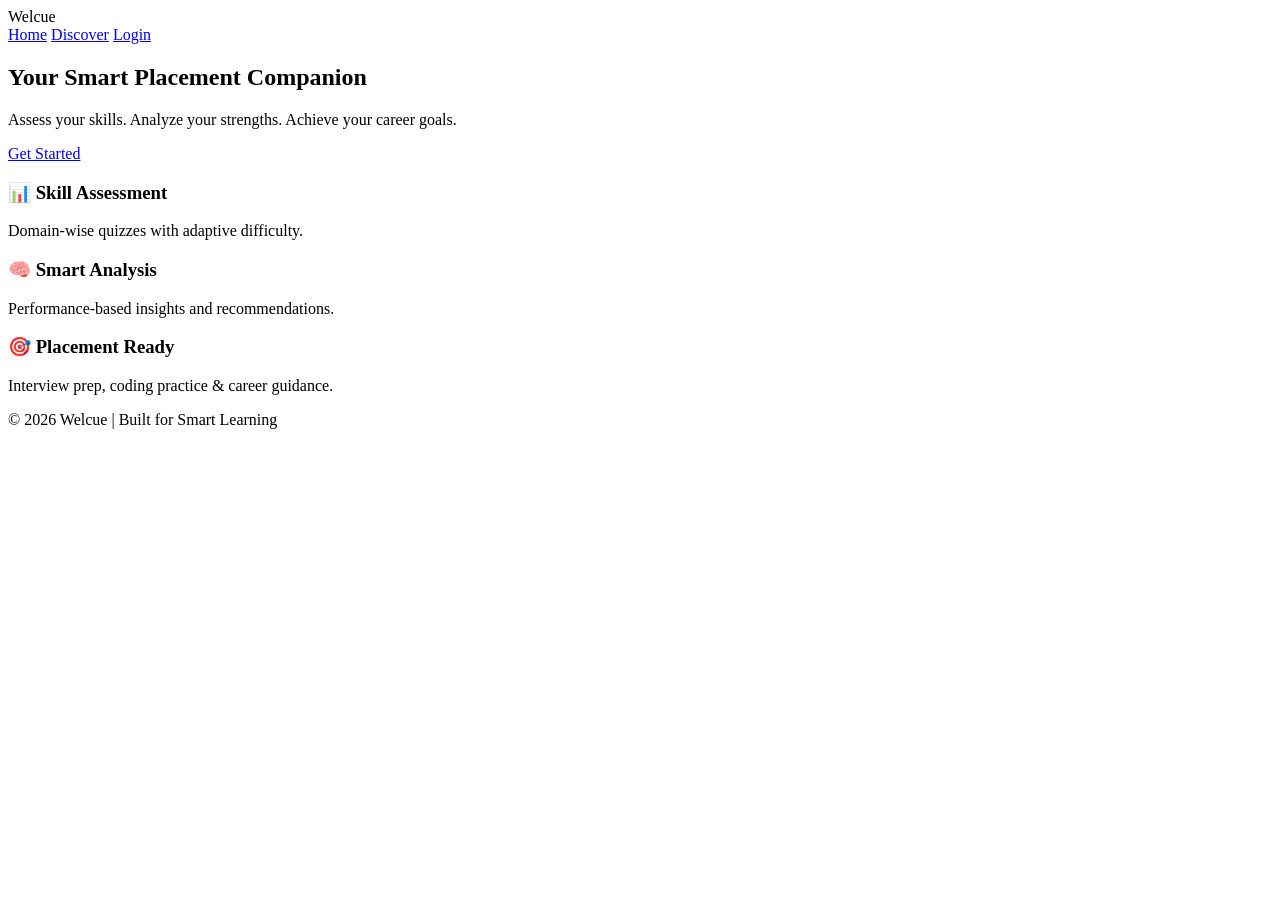
==== index.html @ 7b06efa4 "Add initial files" ====
<!DOCTYPE html>
<html>
<head>
    <meta charset="UTF-8">
  <title>Welcue | Smart Placement Assistant</title>
  <link rel="stylesheet" href="css/style.css">
</head>
<body>

  <header class="navbar">
  <div class="logo">
    <span class="logo-main">Wel</span><span class="logo-accent">cue</span>
  </div>

  <nav>
    <a href="index.html">Home</a>
    <a href="discovery.html">Discover</a>
    <a href="login.html" class="btn-nav">Login</a>
  </nav>
</header>

<section class="hero">
  <h1>Your Smart Placement Companion</h1>
  <p>Assess your skills. Analyze your strengths. Achieve your career goals.</p>
  <a href="login.html" class="btn-primary">Get Started</a>
</section>

<section class="features">

  <div class="feature-card">
    <h3>📊 Skill Assessment</h3>
    <p>Domain-wise quizzes with adaptive difficulty.</p>
  </div>

  <div class="feature-card">
    <h3>🧠 Smart Analysis</h3>
    <p>Performance-based insights and recommendations.</p>
  </div>

  <div class="feature-card">
    <h3>🎯 Placement Ready</h3>
    <p>Interview prep, coding practice & career guidance.</p>
  </div>

</section>



<footer class="footer">
  <p>© 2026 Welcue | Built for Smart Learning</p>
</footer>

</body>
</html>
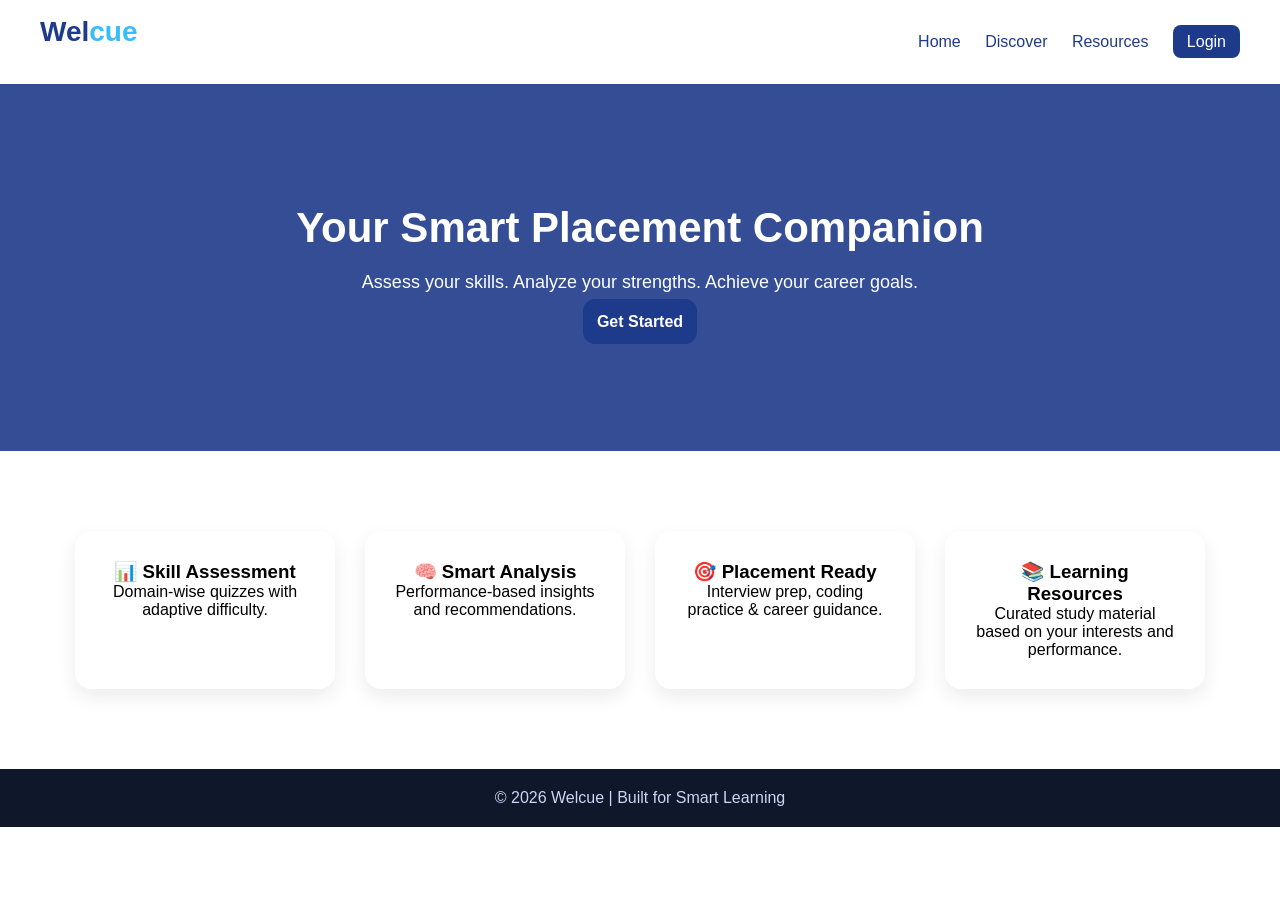
==== commit a2a2ca96: "initial commit" ====
--- a/index.html
+++ b/index.html
@@ -15,6 +15,7 @@
   <nav>
     <a href="index.html">Home</a>
     <a href="discovery.html">Discover</a>
+     <a href="resources.html">Resources</a>
     <a href="login.html" class="btn-nav">Login</a>
   </nav>
 </header>
@@ -23,6 +24,7 @@
   <h1>Your Smart Placement Companion</h1>
   <p>Assess your skills. Analyze your strengths. Achieve your career goals.</p>
   <a href="login.html" class="btn-primary">Get Started</a>
+  
 </section>
 
 <section class="features">
@@ -42,6 +44,12 @@
     <p>Interview prep, coding practice & career guidance.</p>
   </div>
 
+  <div class="feature-card">
+  <h3>📚 Learning Resources</h3>
+  <p>Curated study material based on your interests and performance.</p>
+  
+</div>
+
 </section>
 
 
--- a/css/style.css
+++ b/css/style.css
@@ -0,0 +1,727 @@
+
+* {
+  margin: 0;
+  padding: 0;
+  box-sizing: border-box;
+  font-family: "Segoe UI", Poppins, sans-serif;
+}
+
+:root {
+  --primary: #1e3a8a;
+  --secondary: #2563eb;
+  --accent: #38bdf8;
+
+  --bg-light: #f4f6f9;
+  --bg-dark: #0f172a;
+
+  --text-dark: #111827;
+  --text-light: #ffffff;
+
+  --success: #16a34a;
+  --warning: #f59e0b;
+  --danger: #dc2626;
+}
+
+
+
+.navbar {
+  display: flex;
+  justify-content: space-between;
+  align-items: center;
+  padding: 16px 40px;
+  background: white;
+  box-shadow: 0 4px 12px rgba(0,0,0,0.05);
+}
+
+.logo {
+  font-size: 26px;
+  font-weight: 700;
+}
+
+.logo-main { color: var(--primary); }
+.logo-accent { color: var(--accent); }
+
+nav a {
+  margin-left: 20px;
+  text-decoration: none;
+  color: var(--primary);
+  font-weight: 500;
+}
+
+.btn-nav {
+  background: var(--primary);
+  color: white;
+  padding: 8px 14px;
+  border-radius: 8px;
+}
+
+
+.hero {
+  background: linear-gradient(
+      rgba(30,58,138,0.9),
+      rgba(30,58,138,0.9)
+    ),
+    url("../assets/hero-students.jpg");
+  background-size: cover;
+  text-align: center;
+  color: white;
+  padding: 120px 20px;
+}
+
+.hero h1 {
+  font-size: 42px;
+}
+
+.hero p {
+  font-size: 18px;
+  margin: 20px 0;
+}
+
+.btn-primary {
+  background: var(--accent);
+  color: var(--text-dark);
+  padding: 12px 24px;
+  border-radius: 10px;
+  text-decoration: none;
+  font-weight: 600;
+}
+
+
+.features {
+  display: flex;
+  justify-content: center;
+  gap: 30px;
+  padding: 80px 40px;
+}
+
+.feature-card {
+  background: white;
+  padding: 30px;
+  width: 260px;
+  border-radius: 16px;
+  text-align: center;
+  box-shadow: 0 8px 20px rgba(0,0,0,0.08);
+  transition: transform 0.3s;
+}
+
+.feature-card:hover {
+  transform: translateY(-6px);
+}
+
+
+.footer {
+  text-align: center;
+  padding: 20px;
+  background: var(--bg-dark);
+  color: #cbd5f5;
+}
+
+
+body.login-page {
+  background: linear-gradient(135deg, #e5e7eb, #f8fafc);
+  display: flex;
+  justify-content: center;
+  align-items: center;
+}
+
+.login-page .container {
+  max-width: 420px;
+}
+
+.login-page .card {
+  background: white;
+  padding: 40px 30px;
+  border-radius: 20px;
+  box-shadow: 0 10px 30px rgba(0,0,0,0.15);
+  animation: fadeIn 0.6s ease;
+}
+
+.login-page input {
+  width: 100%;
+  padding: 12px;
+  margin-bottom: 15px;
+  border-radius: 10px;
+  border: 1px solid #d1d5db;
+  font-size: 15px;
+}
+
+.login-page input:focus {
+  outline: none;
+  border-color: var(--secondary);
+  box-shadow: 0 0 0 3px rgba(37,99,235,0.2);
+}
+
+.btn {
+  width: 100%;
+  padding: 12px;
+  border-radius: 25px;
+  border: none;
+  background: var(--primary);
+  color: white;
+  font-weight: 600;
+  cursor: pointer;
+  transition: 0.3s;
+}
+
+.btn:hover {
+  background: var(--secondary);
+}
+
+body.quiz-page {
+  background: linear-gradient(135deg, #f4f6f9, #e5e7eb);
+  display: flex;
+  justify-content: center;
+  align-items: center;
+}
+
+.quiz-page .container {
+  width: 90%;
+  max-width: 720px;
+}
+
+.quiz-page .card {
+  background: white;
+  border-radius: 18px;
+  padding: 30px 35px;
+  box-shadow: 0 15px 40px rgba(0,0,0,0.12);
+  animation: fadeIn 0.5s ease;
+}
+
+#question {
+  font-size: 1.25rem;
+  margin-bottom: 15px;
+}
+
+.difficulty {
+  padding: 4px 10px;
+  border-radius: 20px;
+  font-size: 0.85rem;
+  font-weight: 600;
+  color: white;
+}
+
+.difficulty.Easy { background: var(--success); }
+.difficulty.Moderate { background: var(--warning); }
+.difficulty.Difficult { background: var(--danger); }
+
+#options {
+  margin: 25px 0;
+  display: flex;
+  flex-direction: column;
+  gap: 12px;
+}
+
+
+.option-btn {
+  padding: 12px;
+  border-radius: 10px;
+  background: #f9fafb;
+  border: 1px solid #d1d5db;
+  cursor: pointer;
+  transition: 0.2s;
+}
+
+.option-btn:hover {
+  background: #e0e7ff;
+  border-color: var(--secondary);
+}
+
+.option-btn.selected {
+  background: #dbeafe;
+  border-color: var(--secondary);
+  font-weight: 600;
+}
+
+
+.text-input,
+.text-area,
+.code-area {
+  padding: 12px;
+  border-radius: 10px;
+  border: 1px solid #d1d5db;
+  font-size: 15px;
+}
+
+.text-input:focus,
+.text-area:focus,
+.code-area:focus {
+  outline: none;
+  border-color: var(--secondary);
+  box-shadow: 0 0 0 3px rgba(37,99,235,0.2);
+}
+
+
+#nextBtn {
+  width: 100%;
+  padding: 14px;
+  border-radius: 12px;
+  border: none;
+  background: var(--primary);
+  color: white;
+  font-size: 16px;
+  font-weight: 600;
+  cursor: pointer;
+  transition: 0.2s;
+}
+
+#nextBtn:hover {
+  background: var(--secondary);
+  transform: translateY(-1px);
+}
+
+
+.option-btn.selected {
+  background: #fde68a;          
+  border: 2px solid #f59e0b;    
+  color: #111827;
+  font-weight: 600;
+}
+
+
+.option-btn.selected:hover {
+  background: #fcd34d;
+}
+
+
+@keyframes fadeIn {
+  from {
+    opacity: 0;
+    transform: translateY(12px);
+  }
+  to {
+    opacity: 1;
+    transform: translateY(0);
+  }
+}
+
+
+.login-body {
+  min-height: 100vh;
+  background: linear-gradient(135deg, #1e3a8a, #38bdf8);
+  display: flex;
+  align-items: center;
+  justify-content: center;
+}
+
+.login-wrapper {
+  width: 90%;
+  max-width: 1100px;
+  display: flex;
+  background: white;
+  border-radius: 20px;
+  overflow: hidden;
+  box-shadow: 0 20px 40px rgba(0,0,0,0.2);
+}
+
+/* LEFT */
+.login-image {
+  flex: 1;
+  background: linear-gradient(135deg, #1e3a8a, #2563eb);
+  color: white;
+  padding: 50px;
+  display: flex;
+  flex-direction: column;
+  justify-content: center;
+}
+
+.login-image h1 {
+  font-size: 36px;
+}
+
+.login-image span {
+  color: #38bdf8;
+}
+
+.login-image img {
+  margin-top: 30px;
+  width: 100%;
+  max-width: 350px;
+}
+
+/* RIGHT */
+.login-card {
+  flex: 1;
+  padding: 60px 50px;
+}
+
+.logo {
+  font-size: 28px;
+  font-weight: 700;
+  margin-bottom: 20px;
+}
+
+.logo-main { color: #1e3a8a; }
+.logo-accent { color: #38bdf8; }
+
+.input-group {
+  position: relative;
+  margin-bottom: 25px;
+}
+
+.input-group input {
+  width: 100%;
+  padding: 14px;
+  border-radius: 10px;
+  border: 1px solid #cbd5f5;
+  outline: none;
+}
+
+.input-group label {
+  position: absolute;
+  left: 14px;
+  top: 50%;
+  transform: translateY(-50%);
+  color: #64748b;
+  background: white;
+  padding: 0 6px;
+  transition: 0.3s;
+}
+
+.input-group input:focus + label,
+.input-group input:valid + label {
+  top: -8px;
+  font-size: 12px;
+  color: #1e3a8a;
+}
+
+.toggle-password {
+  position: absolute;
+  right: 15px;
+  top: 50%;
+  cursor: pointer;
+}
+
+.error {
+  display: none;
+  color: red;
+  font-size: 12px;
+  margin-top: 5px;
+}
+
+.btn-primary {
+  width: 100%;
+  padding: 14px;
+  border-radius: 12px;
+  background: #1e3a8a;
+  color: white;
+  border: none;
+  font-weight: 600;
+  cursor: pointer;
+  transition: 0.3s;
+}
+
+.btn-primary:hover {
+  background: #2563eb;
+  transform: translateY(-2px);
+}
+
+.extra-text {
+  margin-top: 20px;
+  font-size: 14px;
+}
+select {
+  width: 100%;
+  padding: 14px;
+  border-radius: 10px;
+  border: 1px solid #cbd5f5;
+  background: white;
+  font-size: 14px;
+}
+
+.dashboard-bg {
+  background: linear-gradient(135deg, #0f172a, #64a4c4);
+  min-height: 100vh;
+  color: white;
+  padding-bottom: 60px;
+}
+
+.dashboard-header {
+  text-align: center;
+  padding: 40px 20px;
+}
+
+.logo-small {
+  width: 70px;
+  margin-bottom: 10px;
+}
+
+.dashboard-header h1 {
+  font-size: 34px;
+}
+
+.dashboard-header p {
+  opacity: 0.8;
+}
+
+/* ---------- PROGRESS ---------- */
+.progress-section {
+  width: 60%;
+  margin: 0 auto 40px;
+  text-align: center;
+}
+
+.progress-bar {
+  height: 10px;
+  background: rgba(255,255,255,0.2);
+  border-radius: 20px;
+  overflow: hidden;
+}
+
+.progress-fill {
+  height: 100%;
+  background: #38bdf8;
+  transition: width 0.4s ease;
+}
+
+/* ---------- STEPS ---------- */
+.steps-grid {
+  display: grid;
+  grid-template-columns: repeat(auto-fit, minmax(220px, 1fr));
+  gap: 25px;
+  padding: 0 40px;
+}
+
+.step-card {
+  background: rgba(255,255,255,0.12);
+  backdrop-filter: blur(12px);
+  border-radius: 18px;
+  padding: 25px;
+  cursor: pointer;
+  transition: all 0.3s ease;
+  position: relative;
+}
+
+.step-card:hover {
+  transform: translateY(-8px) scale(1.03);
+  background: rgba(255,255,255,0.2);
+}
+
+.step-number {
+  position: absolute;
+  top: -12px;
+  right: -12px;
+  background: #38bdf8;
+  color: #0f172a;
+  width: 36px;
+  height: 36px;
+  border-radius: 50%;
+  display: flex;
+  align-items: center;
+  justify-content: center;
+  font-weight: bold;
+}
+
+.step-card h3 {
+  margin-bottom: 8px;
+}
+
+.step-card p {
+  font-size: 14px;
+  opacity: 0.85;
+}
+
+/* Highlight last step */
+.step-card.highlight {
+  border: 2px solid #38bdf8;
+}
+
+
+.login-img {
+  width: 140px;
+  display: block;
+  margin: 0 auto 20px;
+}
+
+@media (max-width: 900px) {
+  .login-wrapper {
+    flex-direction: column;
+  }
+
+  .login-image {
+    text-align: center;
+  }
+
+  .login-image img {
+    max-width: 240px;
+    margin: 20px auto 0;
+  }
+}
+
+
+body.profile-page {
+  background: linear-gradient(135deg, #f4f6f9, #e5e7eb);
+  display: flex;
+  justify-content: center;
+  align-items: center;
+  min-height: 100vh;
+}
+
+.profile-card {
+  width: 90%;
+  max-width: 700px;
+  background: white;
+  padding: 30px;
+  border-radius: 18px;
+  box-shadow: 0 10px 30px rgba(0,0,0,0.1);
+}
+
+.profile-card h2 {
+  color: var(--primary);
+  margin-bottom: 5px;
+}
+
+.subtitle {
+  font-size: 14px;
+  color: gray;
+  margin-bottom: 20px;
+}
+
+.form-group {
+  margin-bottom: 15px;
+}
+
+.form-group label {
+  font-size: 13px;
+  font-weight: 600;
+  display: block;
+  margin-bottom: 5px;
+}
+
+.form-group input,
+.form-group textarea {
+  width: 100%;
+  padding: 10px;
+  border-radius: 8px;
+  border: 1px solid #d1d5db;
+}
+
+.form-group input:focus,
+.form-group textarea:focus {
+  outline: none;
+  border-color: var(--secondary);
+}
+
+.form-row {
+  display: flex;
+  gap: 10px;
+}
+
+.form-row .form-group {
+  flex: 1;
+}
+
+.btn {
+  margin-top: 10px;
+}
+
+
+.recommendation {
+  border: 1px solid #e5e7eb;
+  border-radius: 12px;
+  padding: 15px;
+  margin-bottom: 12px;
+  background: #f9fafb;
+  transition: 0.2s;
+}
+
+.recommendation:hover {
+  transform: translateY(-2px);
+  box-shadow: 0 5px 15px rgba(0,0,0,0.08);
+}
+
+.recommendation h3 {
+  color: var(--primary);
+  margin-bottom: 4px;
+}
+
+.recommendation p {
+  font-size: 14px;
+  color: #4b5563;
+}
+
+.match {
+  display: inline-block;
+  margin-top: 6px;
+  font-size: 13px;
+  font-weight: 600;
+  color: var(--secondary);
+}
+.progress-container {
+  width: 100%;
+  height: 10px;
+  background: #ddd;
+  border-radius: 10px;
+}
+
+#progressBar {
+  height: 10px;
+  width: 0%;
+  background: #4CAF50;
+  border-radius: 10px;
+  transition: 0.3s;
+}
+
+.option-btn {
+  display: block;
+  margin: 10px 0;
+  padding: 10px;
+  border-radius: 8px;
+  cursor: pointer;
+}
+
+
+
+.construction-banner {
+  background: #fff3cd;
+  color: #856404;
+  padding: 10px;
+  margin: 15px 0;
+  text-align: center;
+  border-radius: 10px;
+  font-weight: 500;
+}
+
+.dashboard-bg {
+  background: linear-gradient(135deg, #3d58b0, #39577e);
+  min-height: 100vh;
+}
+
+.container {
+  padding: 20px;
+}
+
+/* RESULT PAGE (NO CARD STYLE) */
+
+.result-container {
+  max-width: 900px;
+  margin: auto;
+  padding: 20px;
+}
+
+.result-section {
+  background: rgba(255,255,255,0.1);
+  backdrop-filter: blur(10px);
+  border-radius: 16px;
+  padding: 20px;
+  margin-bottom: 20px;
+}
+
+.result-section h3 {
+  margin-bottom: 10px;
+}
+
+.result-grid {
+  display: grid;
+  grid-template-columns: 1fr 1fr;
+  gap: 20px;
+}
+
+.center {
+  text-align: center;
+}
+
+canvas {
+  max-width: 400px;
+  margin: 20px auto;
+  display: block;
+}
